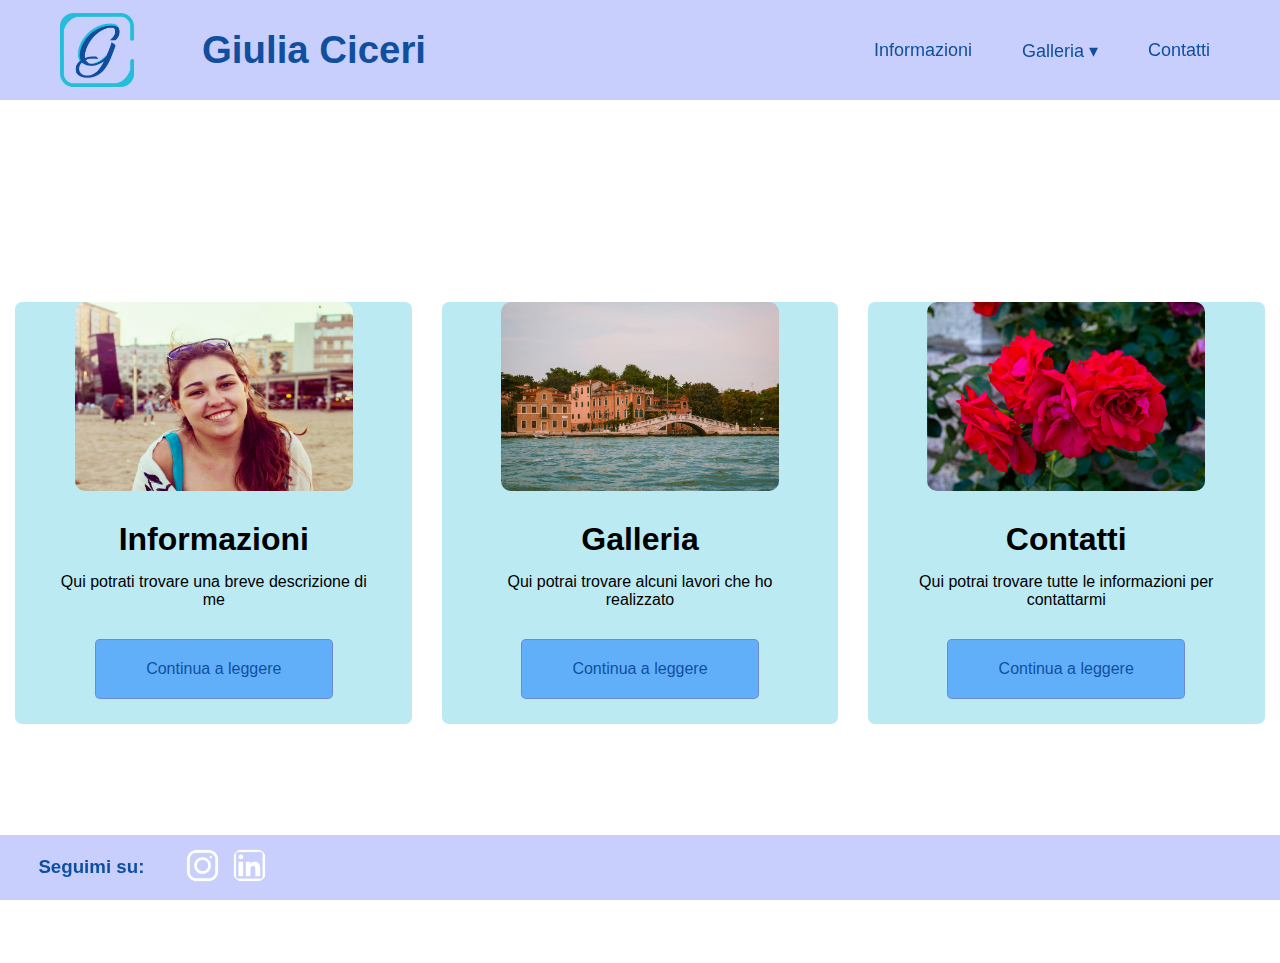
==== docs/index.html @ 41ac32be "prova nuova cartella" ====
<!DOCTYPE html>
<html lang='it'>
    <head>
       <meta name='viewport'
              content='width=device-width, initial-scale=1.0, maximum-scale=1.0' />
        <meta charset='UTF-8'/>
        <title>Portfolio Giulia Ciceri</title>
        <link rel='stylesheet' href='assets/css/style-home.css'/>
    </head>
    <body>
        <div class='section'>
            <div class='menu'>
                <div class='logo'>
                    <a href='index.html'><img src='assets/images/graphics/logoGiulia.png' alt='Logo Giulia Ciceri'/></a>
                </div>
                <div class='intestazione'>
                    <h1><a href='index.html'>Giulia Ciceri</a></h1>
                </div>
            </div>
            <ul class='links'>
                <li><a href='portfolio/bio.html'>Informazioni</a></li>
                <li class='dropdown'><span><a href='portfolio/gallery.html'>Galleria &#9662</a></span>
                    <ul class='features-menu'>
                        <li><a href='portfolio/graphic.html'>Grafica</a></li>
                        <li><a href='portfolio/photo.html'>Fotografia</a></li>
                    </ul>
                </li>    
                <li><a href='portfolio/contact.html'>Contatti</a></li>
            </ul>    
        </div>           
        <div class='container'>
            <div class='content'>
                <div class='column'>
                    <img src='assets/images/photos/standard/giulia.barcellona-1.jpg' alt='Primo piano Giulia Ciceri' 
                       srcset='assets/images/photos/standard/giulia.barcellona-1.jpg 1x, 
                              assets/images/photos/retina/giulia.barcellona-1.jpg 2x' style="max-width: 500px;"/>
                    <h2>Informazioni</h2>
                    <p>Qui potrati trovare una breve descrizione di me </p>
                    <div class='buttom-home'>
                        <a href='portfolio/bio.html'>Continua a leggere</a>
                    </div>
                </div>
                <div class='column'>
                    <img src='assets/images/photos/standard/venezia318.jpg' alt='Venezia'
                    srcset='assets/images/photos/standard/venezia318.jpg 1x, 
                            assets/images/photos/retina/venezia318.jpg 2x' style="max-width: 500px;"/>
                    <h2>Galleria</h2> 
                    <p>Qui potrai trovare alcuni lavori che ho realizzato</p>
                    <div class='buttom-home'>
                        <a href='portfolio/gallery.html'>Continua a leggere</a>
                    </div>
                </div>
                <div class='column'>
                    <img src='assets/images/photos/standard/stresa1020.jpg' alt='Rose'
                    srcset='assets/images/photos/standard/stresa1020.jpg 1x, 
                            assets/images/photos/retina/stresa1020.jpg 2x' style="max-width: 500px;"/>
                    <h2>Contatti</h2>
                    <p>Qui potrai trovare tutte le informazioni per contattarmi</p>
                    <div class='buttom-home'>
                        <a href='portfolio/contact.html'>Continua a leggere</a>
                    </div>
                </div>
            </div>
        </div>
        <div class='footer'>
            <h3>Seguimi su:</h3>
            <div class='social'>
                <a href="https://www.instagram.com/_giuli.cc_/"><img src='assets/images/graphics/logo-ig-bianco.png' alt='logo Instagram'/></a>
                <a href="https://www.linkedin.com/in/giulia-ciceri-44bb87129/"><img src='assets/images/graphics/logo-linkedin-bianco.png' alt='logo LinkedIn'/></a>
            </div>
        </div>
    </body>
</html>
---- docs/assets/css/style-home.css ----
* {
    margin: 0;
    padding: 0;
    box-sizing: border-box;
}
body {
    font-family: Helvetica, Arial, Verdana, sans-serif;
    display: flex;
    flex-wrap: wrap;
}
.intestazione a:hover { color: #104F9F; text-decoration: none; }
a:link {color: #104F9F; text-decoration: none;}
a:visited {color:#104F9F; text-decoration: none;}
a:hover { color: #104F9F; text-decoration: underline;}
a:active { color: #104F9F; text-decoration: underline;}
.menu { 
    width: 100%;
    height: 100px;
    display: flex;
    justify-content: space-between;
    align-items:center;
    padding: 50px;
    position: fixed;
    background-color: #c8cffc; /*#D6E9FE*/
    z-index: 1;
}
.logo {
    width: 105px;  /*35%*/
    margin: 0 auto;
}
.intestazione{
    margin: 0 auto;
    font-size: large;
}
.content { /*senza sfondo se no non visualizzo i pulsanti*/
    margin-top: 0;
    margin-bottom: 60px;
    /*margin: 0 auto;*/
    overflow: hidden;
    display: flex;
    justify-content: center;
    align-items: center;
    position: relative; top:1%;
    flex-wrap: wrap;
    /*flex-direction: column;*/
}
.column {
    float: left;
    width: 100%; /*31%*/
    margin: 5px 1.15%; /*70px 1.15%;*/
    /*height: 350px;*/
    text-align: center;
    background-color: #2abdda52;
    border-radius: 10px;
    position: relative;
    display: flex;
    flex-wrap: wrap;
    justify-content: center;
}
.buttom-home {
    border: 1px solid #7571be9f;
    background: #006eff79;
    border-radius: 5px; /*arrotondamento dei bordi*/
    padding: 20px;
    margin: 25px auto;
    width: 60%;
    cursor: pointer;
    position: relative;
    z-index: 1;
}
h2 {
    text-align: center;
    margin: 9% 9% 5% 9%;
    justify-content: center;
    /*padding-top: 20px;*/
}
p {
    text-align: center;
    justify-content: center;
    font-size: 12pt;
}
img {
    width: 80%;
    border-radius: 10px;
    display: block;
}
.footer {
    overflow: hidden;
    height: 55px;
    background-color: #c8cffc;
    position: fixed; bottom: 0;
    padding:20px;
    width: 100%;
    z-index: 2;
}
h3 {
    color: #104F9F;
    position: fixed; bottom: 2.5%; left: 30px;
}
.social {
    position: fixed; bottom: 6px; left: 150px;
    width: 95px;
    display: flex;
    justify-content: center;
    align-items: center;
}
@media only screen and (max-width: 400px){ /*Mobile*/
   /*body { background-color: red;}*/
   .content {
       flex-direction: column;
   }
   .column {
       margin-top: 0;
       margin-bottom: 5%;
   }
   .buttom-home {
       z-index: 0;
   }
   p {
       margin: 0 5%
   }
}
@media only screen and (min-width:401px) and (max-width:960px) { /*Tablet*/
    body { 
        /*background-color: yellow;*/
        width: 50%;
    }
    .content { /*senza sfondo se no non visualizzo i pulsanti*/
        width: 190%; /*500px*/
        margin: 0 5% 85px 5%;
        flex-direction: column;
    }
    img {
        margin: 0 5%;
    }
    h2 {
        margin: 30px 15% 10px 15%;
        /*margin-top: 30px; /*30px
        margin-bottom: 10px;*/
        font-size: 24pt;
    }
    p {
        padding: 5px 10%;  /*5px*/
    }
    .buttom-home{
        z-index: 0;
    }
    h3 {
        position: fixed; bottom: 2%; 
    }
}
@media only screen and (min-width:961px) and (max-width: 1400px) { /*Desktop*/
   /*body { background-color: green;}*/
    .logo {
        margin-left: 10px;
    }
    .intestazione {
        font-size: larger;
        margin-left: -65%; /*-750px;*/
    }
    .links { 
        display: flex;
        justify-content: flex-end;
        z-index: 2;
        position: fixed; top: 40px; right: 70px;
    }
    .links > li { 
        display: inline; margin-right: 50px;
    }
    .links > li:last-of-type { 
        margin-right: 0;
    }
    .features-menu {
        display: none;
        flex-direction: column;
        background: #b1c4ff;
        border-radius: 5px; 
        padding-top: 60px;
        position: absolute;
        top: -25px;
        left: -30px;
        z-index: 1;
    }
    .features-menu li{
        list-style: none;
        border-bottom: 1px solid #ffffffb7;
        padding: 0 20px 10px 20px; 
        margin: 5px;
    }
    .features-menu li:last-of-type{
        border-bottom: none;
    }
    .dropdown {
        position: relative;
    }
    .dropdown > span {
        z-index: 2;
        position: relative;
        cursor: pointer;
    }
    .dropdown:hover .features-menu {
        display: flex;
        flex-direction: column;
        background-color: #b1c4ff;
    }
    li {
        font-size: 18px;
    }
    .content { /*senza sfondo se no non visualizzo i pulsanti*/
        margin: 0 auto;
        position: absolute; top:7%;
        align-items: center;
        height: 100%;
        margin-bottom: 10%;
    }
    .column {
        float: left;
        width: 31%;
        margin: 1.15%;
        text-align: center;
        background-color: #2abdda52;
        border-radius: 7px;
        position: relative;
    }
    img {
        width: 70%;
    }
    h2 {
        margin-top: 30px; 
        margin-bottom: 10px;
        font-size: 24pt;
    }
    p {
        padding: 5px 10%;  /*5px*/
    }
    .footer {
        height: 65px;
    }
    h3 {
        position: fixed; bottom: 2.5%; left: 3%;
    }
    .social {
        position: fixed; bottom: 2%; left: 14.5%;
    }
}
@media only screen and (min-width:1401px) { /*Desktop più grandi*/
    /*body { background-color: blu;}*/
    .menu {
        height: 150px;
    }
    .logo {
        width: 10%;
        margin-left: 10px;
    }
    .intestazione {
        font-size: x-large;
        margin-left: -65%; /*-750px;*/
    }
    .links { 
        display: flex;
        justify-content: flex-end;
        z-index: 2;
        position: fixed; top: 60px; right: 90px;
    }
    .links > li { 
        display: inline; margin-right: 50px;
    }
     .links > li:last-of-type { 
         margin-right: 0;
     }
     .features-menu {
         display: none;
         flex-direction: column;
         background: #b1c4ff;
         border-radius: 5px; 
         padding-top: 60px;
         position: absolute;
         top: -25px;
         left: -30px;
         z-index: 1;
     }
     .features-menu li{
         list-style: none;
         border-bottom: 1px solid #ffffffb7;
         padding: 0 20px 10px 20px; 
         margin: 5px;
     }
     .features-menu li:last-of-type{
         border-bottom: none;
     }
     .dropdown {
         position: relative;
     }
     .dropdown > span {
         z-index: 2;
         position: relative;
         cursor: pointer;
     }
     .dropdown:hover .features-menu {
         display: flex;
         flex-direction: column;
         background-color: #b1c4ff;
     }
     li {
         font-size: x-large;
     }
     .content { /*senza sfondo se no non visualizzo i pulsanti*/
         margin: 0 auto;
         position: absolute; top:7%;
         align-items: center;
         height: 100%;
         margin-bottom: 10%;
     }
     .column {
         float: left;
         width: 31%;
         margin: 1.15%;
         text-align: center;
         background-color: #2abdda52;
         border-radius: 7px;
         position: relative;
     }
     img {
         width: 70%;
     }
     h2 {
         margin-top: 30px; 
         margin-bottom: 10px;
         font-size: 24pt;
     }
     p {
         padding: 5px 10%;  /*5px*/
     }
     .footer {
         height: 85px;
     }
     h3 {
         position: fixed; bottom: 3.55%; left: 3%;
         font-size: x-large;
     }
     .social {
         position: fixed; bottom: 3.2%; left: 14.5%;
     }
 }
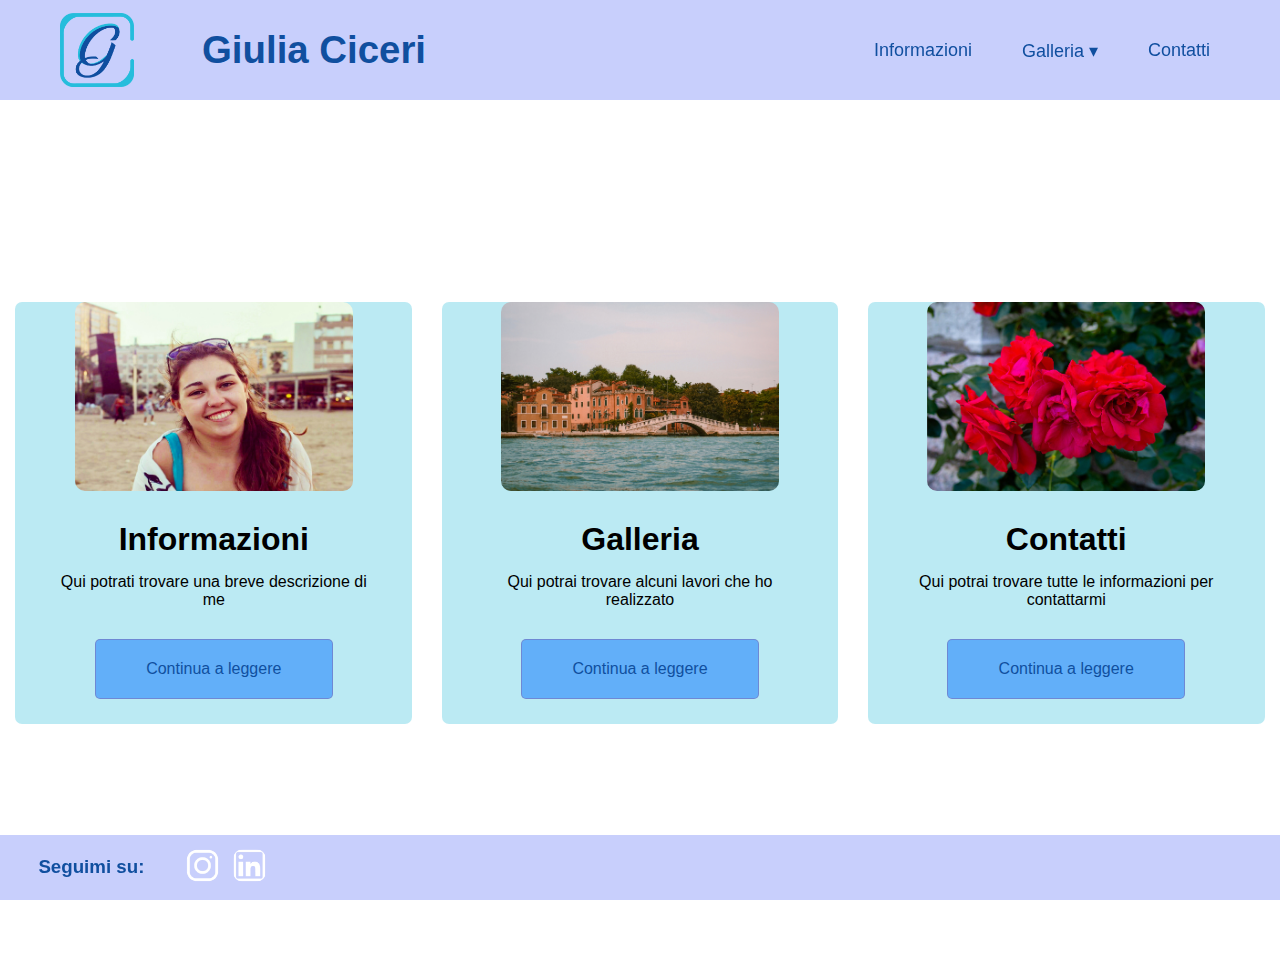
==== commit 0a0428cf: "aggiornamento immagini e collegamento esterno pag web" ====
--- a/docs/index.html
+++ b/docs/index.html
@@ -1,17 +1,17 @@
 <!DOCTYPE html>
 <html lang='it'>
     <head>
-       <meta name='viewport'
-              content='width=device-width, initial-scale=1.0, maximum-scale=1.0' />
+        <meta name='viewport' content='width=device-width, initial-scale=1.0, maximum-scale=1.0' />
         <meta charset='UTF-8'/>
         <title>Portfolio Giulia Ciceri</title>
         <link rel='stylesheet' href='assets/css/style-home.css'/>
+        <link rel="shortcut icon" href="/Users/User/Desktop/smart2impact/Giulia-Portfolio/docs/assets/images/graphics/favicon.ico"/>
     </head>
     <body>
         <div class='section'>
             <div class='menu'>
                 <div class='logo'>
-                    <a href='index.html'><img src='assets/images/graphics/logoGiulia.png' alt='Logo Giulia Ciceri'/></a>
+                    <a href='index.html'><img src='assets/images/graphics/logo-Giulia.png' alt='Logo Giulia Ciceri'/></a>
                 </div>
                 <div class='intestazione'>
                     <h1><a href='index.html'>Giulia Ciceri</a></h1>
@@ -31,9 +31,9 @@
         <div class='container'>
             <div class='content'>
                 <div class='column'>
-                    <img src='assets/images/photos/standard/giulia.barcellona-1.jpg' alt='Primo piano Giulia Ciceri' 
-                       srcset='assets/images/photos/standard/giulia.barcellona-1.jpg 1x, 
-                              assets/images/photos/retina/giulia.barcellona-1.jpg 2x' style="max-width: 500px;"/>
+                    <img src='assets/images/photos/standard/giulia-barcellona-1.jpg' alt='Primo piano Giulia Ciceri' 
+                       srcset='assets/images/photos/standard/giulia-barcellona-1.jpg 1x, 
+                              assets/images/photos/retina/giulia-barcellona-1.jpg 2x' style="max-width: 500px;"/>
                     <h2>Informazioni</h2>
                     <p>Qui potrati trovare una breve descrizione di me </p>
                     <div class='buttom-home'>
@@ -65,8 +65,8 @@
         <div class='footer'>
             <h3>Seguimi su:</h3>
             <div class='social'>
-                <a href="https://www.instagram.com/_giuli.cc_/"><img src='assets/images/graphics/logo-ig-bianco.png' alt='logo Instagram'/></a>
-                <a href="https://www.linkedin.com/in/giulia-ciceri-44bb87129/"><img src='assets/images/graphics/logo-linkedin-bianco.png' alt='logo LinkedIn'/></a>
+                <a href="https://www.instagram.com/_giuli.cc_/" target="_blank"><img src='assets/images/graphics/logo-ig-bianco.png' alt='logo Instagram'/></a>
+                <a href="https://www.linkedin.com/in/giulia-ciceri-44bb87129/" target="_blank"><img src='assets/images/graphics/logo-linkedin-bianco.png' alt='logo LinkedIn'/></a>
             </div>
         </div>
     </body>
--- a/docs/assets/css/style-home.css
+++ b/docs/assets/css/style-home.css
@@ -4,7 +4,7 @@
     box-sizing: border-box;
 }
 body {
-    font-family: Helvetica, Arial, Verdana, sans-serif;
+    font-family: Helvetica, 'Gill Sans', Verdana, sans-serif;
     display: flex;
     flex-wrap: wrap;
 }
@@ -104,7 +104,7 @@
     justify-content: center;
     align-items: center;
 }
-@media only screen and (max-width: 400px){ /*Mobile*/
+@media only screen and (max-width: 480px){ /*Mobile*/
    /*body { background-color: red;}*/
    .content {
        flex-direction: column;
@@ -120,7 +120,7 @@
        margin: 0 5%
    }
 }
-@media only screen and (min-width:401px) and (max-width:960px) { /*Tablet*/
+@media only screen and (min-width:481px) and (max-width:960px) { /*Tablet*/
     body { 
         /*background-color: yellow;*/
         width: 50%;
@@ -149,7 +149,7 @@
         position: fixed; bottom: 2%; 
     }
 }
-@media only screen and (min-width:961px) and (max-width: 1400px) { /*Desktop*/
+@media only screen and (min-width:961px) and (max-width: 1300px) { /*Desktop*/
    /*body { background-color: green;}*/
     .logo {
         margin-left: 10px;
@@ -243,7 +243,7 @@
         position: fixed; bottom: 2%; left: 14.5%;
     }
 }
-@media only screen and (min-width:1401px) { /*Desktop più grandi*/
+@media only screen and (min-width:1301px) { /*Desktop più grandi*/
     /*body { background-color: blu;}*/
     .menu {
         height: 150px;
